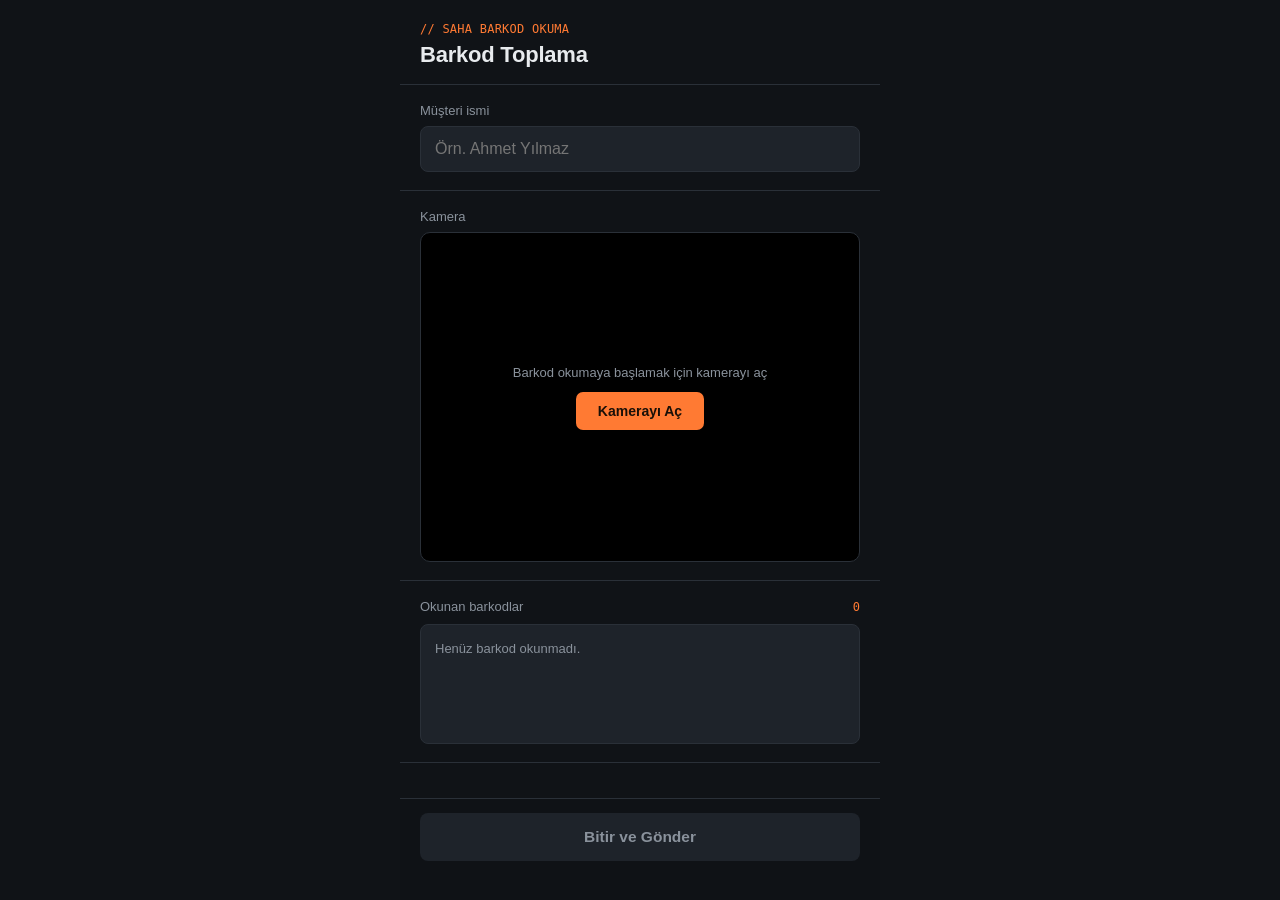
==== barkod-tarayici.html @ 6a8495b7 "Add files via upload" ====
<!DOCTYPE html>
<html lang="tr">
<head>
<meta charset="UTF-8">
<meta name="viewport" content="width=device-width, initial-scale=1.0, maximum-scale=1.0, user-scalable=no">
<title>Barkod Toplama</title>
<link rel="preconnect" href="https://cdnjs.cloudflare.com">
<style>
  @font-face {
    font-family: 'Plex';
    src: local('IBM Plex Sans');
  }

  :root{
    --bg: #101317;
    --panel: #171b20;
    --panel-2: #1e232a;
    --border: #2a3038;
    --text: #e8ebee;
    --text-dim: #8a929c;
    --accent: #ff7a33;
    --accent-dim: #7a3d1e;
    --ok: #34c77b;
    --err: #ff5c5c;
    --mono: 'IBM Plex Mono', 'SFMono-Regular', Consolas, monospace;
    --sans: 'IBM Plex Sans', -apple-system, 'Segoe UI', Roboto, sans-serif;
  }

  * { box-sizing: border-box; -webkit-tap-highlight-color: transparent; }

  html, body {
    margin: 0; padding: 0;
    background: var(--bg);
    color: var(--text);
    font-family: var(--sans);
    min-height: 100vh;
    overscroll-behavior-y: contain;
  }

  #app {
    max-width: 480px;
    margin: 0 auto;
    min-height: 100vh;
    display: flex;
    flex-direction: column;
    padding: 0 0 96px 0;
  }

  header {
    padding: 22px 20px 16px 20px;
    border-bottom: 1px solid var(--border);
  }

  header .tag {
    font-family: var(--mono);
    font-size: 12px;
    color: var(--accent);
    letter-spacing: 0.02em;
    margin: 0 0 6px 0;
  }

  header h1 {
    font-size: 22px;
    font-weight: 600;
    margin: 0;
    letter-spacing: -0.01em;
  }

  section {
    padding: 18px 20px;
    border-bottom: 1px solid var(--border);
  }

  label.field-label {
    display: block;
    font-size: 13px;
    color: var(--text-dim);
    margin-bottom: 8px;
  }

  input[type="text"] {
    width: 100%;
    background: var(--panel-2);
    border: 1px solid var(--border);
    color: var(--text);
    font-family: var(--sans);
    font-size: 16px;
    padding: 13px 14px;
    border-radius: 8px;
    outline: none;
    transition: border-color 0.15s ease;
  }

  input[type="text"]:focus {
    border-color: var(--accent);
  }

  /* Camera viewfinder */
  .scanner-wrap {
    position: relative;
    width: 100%;
    aspect-ratio: 4 / 3;
    background: #000;
    border-radius: 10px;
    overflow: hidden;
    border: 1px solid var(--border);
  }

  video {
    width: 100%;
    height: 100%;
    object-fit: cover;
    display: block;
  }

  .scan-frame {
    position: absolute;
    inset: 18% 8%;
    border: 2px solid rgba(255,122,51,0.85);
    border-radius: 6px;
    pointer-events: none;
  }

  .scan-frame::before, .scan-frame::after {
    content: "";
    position: absolute;
    width: 22px; height: 22px;
    border-color: var(--accent);
  }

  .scan-line {
    position: absolute;
    left: 8%; right: 8%;
    height: 2px;
    background: linear-gradient(90deg, transparent, var(--accent), transparent);
    top: 18%;
    animation: sweep 2.1s linear infinite;
    box-shadow: 0 0 8px var(--accent);
  }

  @keyframes sweep {
    0% { top: 18%; }
    50% { top: 78%; }
    100% { top: 18%; }
  }

  .cam-status {
    position: absolute;
    left: 0; right: 0; bottom: 0;
    padding: 8px 10px;
    background: linear-gradient(180deg, transparent, rgba(0,0,0,0.75));
    font-family: var(--mono);
    font-size: 11.5px;
    color: #d8dde2;
    display: flex;
    align-items: center;
    gap: 6px;
  }

  .dot {
    width: 7px; height: 7px; border-radius: 50%;
    background: var(--text-dim);
    flex-shrink: 0;
  }
  .dot.live { background: var(--ok); box-shadow: 0 0 6px var(--ok); }
  .dot.off { background: var(--err); }

  .cam-placeholder {
    position: absolute; inset: 0;
    display: flex; flex-direction: column; align-items: center; justify-content: center;
    gap: 12px; color: var(--text-dim); font-size: 13px; text-align: center; padding: 0 24px;
  }

  button.cam-start {
    background: var(--accent);
    color: #191008;
    border: none;
    font-family: var(--sans);
    font-weight: 600;
    font-size: 14px;
    padding: 11px 22px;
    border-radius: 7px;
    cursor: pointer;
  }

  /* Barcode log */
  .log-header {
    display: flex; align-items: baseline; justify-content: space-between;
    margin-bottom: 10px;
  }
  .log-header label.field-label { margin-bottom: 0; }
  .count {
    font-family: var(--mono);
    font-size: 12px;
    color: var(--accent);
  }

  .barcode-list {
    background: var(--panel-2);
    border: 1px solid var(--border);
    border-radius: 8px;
    min-height: 120px;
    max-height: 260px;
    overflow-y: auto;
  }

  .barcode-list .empty {
    padding: 16px 14px;
    color: var(--text-dim);
    font-size: 13px;
  }

  .barcode-row {
    display: flex;
    align-items: center;
    justify-content: space-between;
    gap: 10px;
    padding: 11px 14px;
    border-bottom: 1px solid var(--border);
    font-family: var(--mono);
    font-size: 14px;
  }
  .barcode-row:last-child { border-bottom: none; }

  .barcode-row .meta {
    color: var(--text-dim);
    font-size: 10.5px;
    font-family: var(--sans);
    margin-top: 2px;
  }

  .barcode-row .remove {
    background: none;
    border: none;
    color: var(--text-dim);
    font-size: 18px;
    line-height: 1;
    cursor: pointer;
    padding: 4px 6px;
    flex-shrink: 0;
  }
  .barcode-row .remove:hover { color: var(--err); }

  .footer-bar {
    position: fixed;
    left: 0; right: 0; bottom: 0;
    max-width: 480px;
    margin: 0 auto;
    padding: 14px 20px calc(14px + env(safe-area-inset-bottom));
    background: rgba(16,19,23,0.92);
    backdrop-filter: blur(10px);
    border-top: 1px solid var(--border);
  }

  button.submit-btn {
    width: 100%;
    padding: 15px;
    background: var(--accent);
    color: #191008;
    border: none;
    border-radius: 8px;
    font-family: var(--sans);
    font-weight: 600;
    font-size: 15.5px;
    cursor: pointer;
    transition: opacity 0.15s ease;
  }
  button.submit-btn:disabled {
    background: var(--panel-2);
    color: var(--text-dim);
    cursor: not-allowed;
  }

  .status-msg {
    font-size: 12.5px;
    text-align: center;
    margin-top: 9px;
    min-height: 16px;
    color: var(--text-dim);
  }
  .status-msg.ok { color: var(--ok); }
  .status-msg.err { color: var(--err); }

  .beep-toast {
    position: absolute;
    top: 10px; right: 10px;
    background: rgba(52,199,123,0.15);
    border: 1px solid var(--ok);
    color: var(--ok);
    font-family: var(--mono);
    font-size: 11px;
    padding: 4px 8px;
    border-radius: 5px;
    opacity: 0;
    transition: opacity 0.25s ease;
    pointer-events: none;
  }
  .beep-toast.show { opacity: 1; }
</style>
</head>
<body>

<div id="app">
  <header>
    <p class="tag">// SAHA BARKOD OKUMA</p>
    <h1>Barkod Toplama</h1>
  </header>

  <section>
    <label class="field-label" for="customerName">Müşteri ismi</label>
    <input type="text" id="customerName" placeholder="Örn. Ahmet Yılmaz" autocomplete="off">
  </section>

  <section>
    <label class="field-label">Kamera</label>
    <div class="scanner-wrap" id="scannerWrap">
      <video id="video" playsinline muted></video>
      <div class="scan-frame" id="scanFrame" style="display:none;"></div>
      <div class="scan-line" id="scanLine" style="display:none;"></div>
      <div class="beep-toast" id="beepToast">OKUNDU</div>
      <div class="cam-status" id="camStatus" style="display:none;">
        <span class="dot live"></span>
        <span id="camStatusText">Taranıyor…</span>
      </div>
      <div class="cam-placeholder" id="camPlaceholder">
        <span>Barkod okumaya başlamak için kamerayı aç</span>
        <button class="cam-start" id="camStartBtn">Kamerayı Aç</button>
      </div>
    </div>
  </section>

  <section>
    <div class="log-header">
      <label class="field-label">Okunan barkodlar</label>
      <span class="count" id="barcodeCount">0</span>
    </div>
    <div class="barcode-list" id="barcodeList">
      <div class="empty">Henüz barkod okunmadı.</div>
    </div>
  </section>
</div>

<div class="footer-bar">
  <button class="submit-btn" id="submitBtn" disabled>Bitir ve Gönder</button>
  <div class="status-msg" id="statusMsg"></div>
</div>

<script>
(function(){
  const video = document.getElementById('video');
  const camPlaceholder = document.getElementById('camPlaceholder');
  const camStartBtn = document.getElementById('camStartBtn');
  const camStatus = document.getElementById('camStatus');
  const camStatusText = document.getElementById('camStatusText');
  const scanFrame = document.getElementById('scanFrame');
  const scanLine = document.getElementById('scanLine');
  const beepToast = document.getElementById('beepToast');
  const barcodeList = document.getElementById('barcodeList');
  const barcodeCount = document.getElementById('barcodeCount');
  const submitBtn = document.getElementById('submitBtn');
  const statusMsg = document.getElementById('statusMsg');
  const customerNameInput = document.getElementById('customerName');

  const RECIPIENT_EMAIL = "bunyamindemir@hotmail.com";

  let codes = []; // {value, format, time}
  let stream = null;
  let detector = null;
  let rafId = null;
  let detecting = false;

  function renderList(){
    barcodeCount.textContent = codes.length;
    if (codes.length === 0){
      barcodeList.innerHTML = '<div class="empty">Henüz barkod okunmadı.</div>';
    } else {
      barcodeList.innerHTML = codes.map((c, i) => `
        <div class="barcode-row" data-idx="${i}">
          <div>
            ${escapeHtml(c.value)}
            <div class="meta">${c.format} · ${c.time}</div>
          </div>
          <button class="remove" data-idx="${i}" aria-label="Kaldır">×</button>
        </div>
      `).join('');
    }
    submitBtn.disabled = codes.length === 0;
  }

  function escapeHtml(str){
    const d = document.createElement('div');
    d.textContent = str;
    return d.innerHTML;
  }

  barcodeList.addEventListener('click', (e) => {
    const btn = e.target.closest('.remove');
    if (!btn) return;
    const idx = parseInt(btn.dataset.idx, 10);
    codes.splice(idx, 1);
    renderList();
  });

  function flashBeep(){
    beepToast.classList.add('show');
    setTimeout(() => beepToast.classList.remove('show'), 500);
    if (navigator.vibrate) navigator.vibrate(60);
  }

  function addCode(value, format){
    if (codes.some(c => c.value === value)) return; // dedupe
    const time = new Date().toLocaleTimeString('tr-TR', {hour:'2-digit', minute:'2-digit', second:'2-digit'});
    codes.push({ value, format, time });
    renderList();
    flashBeep();
  }

  async function startCamera(){
    statusMsg.textContent = '';
    statusMsg.className = 'status-msg';
    try {
      stream = await navigator.mediaDevices.getUserMedia({
        video: { facingMode: { ideal: 'environment' } },
        audio: false
      });
    } catch (err) {
      statusMsg.textContent = 'Kameraya erişilemedi: izin verildiğinden emin olun.';
      statusMsg.className = 'status-msg err';
      return;
    }

    video.srcObject = stream;
    await video.play();

    camPlaceholder.style.display = 'none';
    scanFrame.style.display = 'block';
    scanLine.style.display = 'block';
    camStatus.style.display = 'flex';

    if ('BarcodeDetector' in window) {
      try {
        const supported = await window.BarcodeDetector.getSupportedFormats();
        detector = new window.BarcodeDetector({ formats: supported });
        camStatusText.textContent = 'Taranıyor…';
        detecting = true;
        scanLoopNative();
        return;
      } catch (e) {
        // fall through to unsupported message
      }
    }

    camStatusText.textContent = 'Bu tarayıcı canlı barkod taramayı desteklemiyor (Android Chrome önerilir).';
    camStatus.querySelector('.dot').classList.remove('live');
    camStatus.querySelector('.dot').classList.add('off');
  }

  async function scanLoopNative(){
    if (!detecting) return;
    try {
      const barcodes = await detector.detect(video);
      for (const b of barcodes) {
        addCode(b.rawValue, b.format);
      }
    } catch (e) {
      // ignore transient detection errors
    }
    rafId = requestAnimationFrame(scanLoopNative);
  }

  camStartBtn.addEventListener('click', startCamera);

  function stopCamera(){
    detecting = false;
    if (rafId) cancelAnimationFrame(rafId);
    if (stream) stream.getTracks().forEach(t => t.stop());
  }
  window.addEventListener('beforeunload', stopCamera);

  submitBtn.addEventListener('click', async () => {
    const name = customerNameInput.value.trim();
    if (!name){
      statusMsg.textContent = 'Lütfen önce müşteri ismini yazın.';
      statusMsg.className = 'status-msg err';
      customerNameInput.focus();
      return;
    }
    if (codes.length === 0){
      statusMsg.textContent = 'Gönderilecek barkod yok.';
      statusMsg.className = 'status-msg err';
      return;
    }

    submitBtn.disabled = true;
    statusMsg.textContent = 'Gönderiliyor…';
    statusMsg.className = 'status-msg';

    const list = codes.map((c, i) => `${i+1}. ${c.value}  (${c.format}, ${c.time})`).join('\n');
    const bodyText = `Müşteri: ${name}\n\nOkunan barkodlar (${codes.length} adet):\n${list}`;
    const subject = `Barkod Listesi - ${name}`;

    try {
      const res = await fetch(`https://formsubmit.co/ajax/${RECIPIENT_EMAIL}`, {
        method: 'POST',
        headers: { 'Content-Type': 'application/json', 'Accept': 'application/json' },
        body: JSON.stringify({
          _subject: subject,
          Musteri: name,
          Barkod_Sayisi: codes.length,
          Barkodlar: bodyText
        })
      });

      if (res.ok) {
        statusMsg.textContent = `Gönderildi: ${RECIPIENT_EMAIL} adresine iletildi.`;
        statusMsg.className = 'status-msg ok';
      } else {
        throw new Error('Sunucu hatası');
      }
    } catch (e) {
      // fallback: open the user's mail app pre-filled
      const mailto = `mailto:${RECIPIENT_EMAIL}?subject=${encodeURIComponent(subject)}&body=${encodeURIComponent(bodyText)}`;
      window.location.href = mailto;
      statusMsg.textContent = 'Otomatik gönderim başarısız oldu, mail uygulaması açıldı.';
      statusMsg.className = 'status-msg err';
    } finally {
      submitBtn.disabled = codes.length === 0;
    }
  });

  renderList();
})();
</script>

</body>
</html>
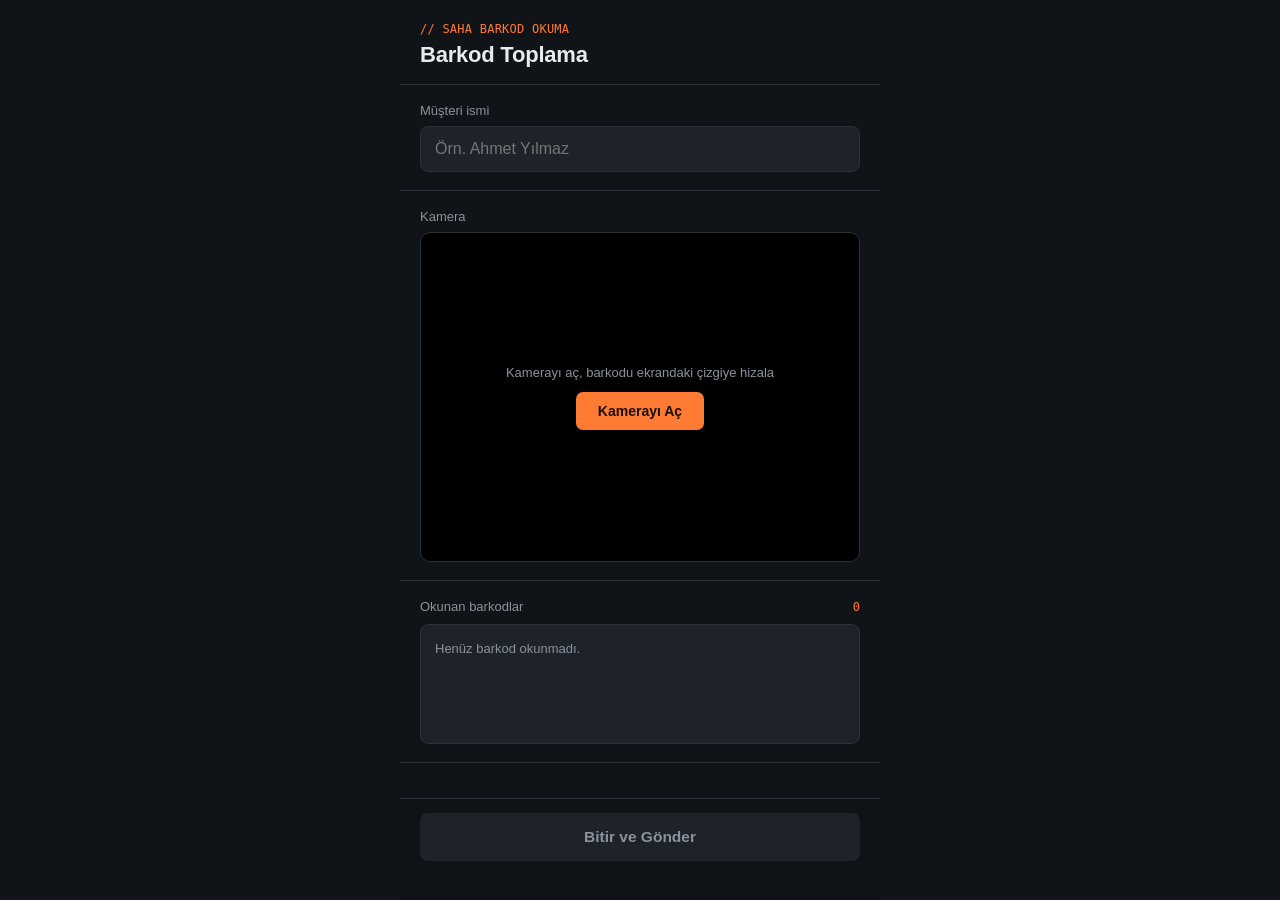
==== commit c6f4e2cd: "Add files via upload" ====
--- a/barkod-tarayici.html
+++ b/barkod-tarayici.html
@@ -113,35 +113,57 @@
     display: block;
   }
 
-  .scan-frame {
+  /* Horizontal target line: align a barcode with this line to have it read */
+  .target-wrap {
     position: absolute;
-    inset: 18% 8%;
-    border: 2px solid rgba(255,122,51,0.85);
-    border-radius: 6px;
+    left: 0; right: 0;
+    top: var(--line-pos, 50%);
+    transform: translateY(-50%);
     pointer-events: none;
   }
 
-  .scan-frame::before, .scan-frame::after {
+  .target-line {
+    position: relative;
+    height: 2px;
+    margin: 0 6%;
+    background: linear-gradient(90deg, transparent, var(--accent) 12%, var(--accent) 88%, transparent);
+    box-shadow: 0 0 10px 1px rgba(255,122,51,0.9);
+    animation: pulse 1.6s ease-in-out infinite;
+  }
+
+  .target-line::before, .target-line::after {
     content: "";
     position: absolute;
-    width: 22px; height: 22px;
-    border-color: var(--accent);
-  }
-
-  .scan-line {
+    top: 50%;
+    width: 10px; height: 10px;
+    margin-top: -5px;
+    border-top: 2px solid var(--accent);
+    border-left: 2px solid var(--accent);
+  }
+  .target-line::before { left: -2px; transform: rotate(-45deg); }
+  .target-line::after  { right: -2px; transform: rotate(135deg); }
+
+  .target-hit {
     position: absolute;
-    left: 8%; right: 8%;
-    height: 2px;
-    background: linear-gradient(90deg, transparent, var(--accent), transparent);
-    top: 18%;
-    animation: sweep 2.1s linear infinite;
-    box-shadow: 0 0 8px var(--accent);
-  }
-
-  @keyframes sweep {
-    0% { top: 18%; }
-    50% { top: 78%; }
-    100% { top: 18%; }
+    left: 50%; top: 50%;
+    transform: translate(-50%, -50%) scale(1);
+    width: 46px; height: 46px;
+    border-radius: 50%;
+    background: rgba(52,199,123,0.35);
+    opacity: 0;
+  }
+  .target-hit.flash {
+    animation: hitpulse 0.45s ease-out;
+  }
+
+  @keyframes pulse {
+    0%, 100% { opacity: 0.55; }
+    50% { opacity: 1; }
+  }
+
+  @keyframes hitpulse {
+    0% { opacity: 0.9; transform: translate(-50%, -50%) scale(0.4); }
+    100% { opacity: 0; transform: translate(-50%, -50%) scale(2.4); }
   }
 
   .cam-status {
@@ -315,15 +337,18 @@
     <label class="field-label">Kamera</label>
     <div class="scanner-wrap" id="scannerWrap">
       <video id="video" playsinline muted></video>
-      <div class="scan-frame" id="scanFrame" style="display:none;"></div>
-      <div class="scan-line" id="scanLine" style="display:none;"></div>
+      <div class="target-wrap" id="targetWrap" style="display:none;">
+        <div class="target-line">
+          <div class="target-hit" id="targetHit"></div>
+        </div>
+      </div>
       <div class="beep-toast" id="beepToast">OKUNDU</div>
       <div class="cam-status" id="camStatus" style="display:none;">
         <span class="dot live"></span>
         <span id="camStatusText">Taranıyor…</span>
       </div>
       <div class="cam-placeholder" id="camPlaceholder">
-        <span>Barkod okumaya başlamak için kamerayı aç</span>
+        <span>Kamerayı aç, barkodu ekrandaki çizgiye hizala</span>
         <button class="cam-start" id="camStartBtn">Kamerayı Aç</button>
       </div>
     </div>
@@ -352,9 +377,14 @@
   const camStartBtn = document.getElementById('camStartBtn');
   const camStatus = document.getElementById('camStatus');
   const camStatusText = document.getElementById('camStatusText');
-  const scanFrame = document.getElementById('scanFrame');
-  const scanLine = document.getElementById('scanLine');
+  const targetWrap = document.getElementById('targetWrap');
+  const targetHit = document.getElementById('targetHit');
   const beepToast = document.getElementById('beepToast');
+
+  // Where the horizontal target line sits, as a ratio of the video frame height,
+  // and how thick the acceptance band around it is (also a ratio of frame height).
+  const LINE_RATIO = 0.5;
+  const BAND_RATIO = 0.09;
   const barcodeList = document.getElementById('barcodeList');
   const barcodeCount = document.getElementById('barcodeCount');
   const submitBtn = document.getElementById('submitBtn');
@@ -404,6 +434,10 @@
   function flashBeep(){
     beepToast.classList.add('show');
     setTimeout(() => beepToast.classList.remove('show'), 500);
+    targetHit.classList.remove('flash');
+    // force reflow so the animation can restart on back-to-back reads
+    void targetHit.offsetWidth;
+    targetHit.classList.add('flash');
     if (navigator.vibrate) navigator.vibrate(60);
   }
 
@@ -433,8 +467,7 @@
     await video.play();
 
     camPlaceholder.style.display = 'none';
-    scanFrame.style.display = 'block';
-    scanLine.style.display = 'block';
+    targetWrap.style.display = 'block';
     camStatus.style.display = 'flex';
 
     if ('BarcodeDetector' in window) {
@@ -458,9 +491,23 @@
   async function scanLoopNative(){
     if (!detecting) return;
     try {
+      // Detection runs over the whole camera frame, so a barcode is found no
+      // matter where it sits in the image. We only *accept* (add) a code once
+      // it lines up with the horizontal target line, so the user has a clear,
+      // predictable spot to aim at rather than every code in view firing at once.
       const barcodes = await detector.detect(video);
-      for (const b of barcodes) {
-        addCode(b.rawValue, b.format);
+      if (barcodes.length && video.videoHeight){
+        const lineY = video.videoHeight * LINE_RATIO;
+        const band = video.videoHeight * BAND_RATIO;
+        for (const b of barcodes) {
+          const box = b.boundingBox;
+          const top = box.y;
+          const bottom = box.y + box.height;
+          const crossesLine = bottom >= (lineY - band) && top <= (lineY + band);
+          if (crossesLine) {
+            addCode(b.rawValue, b.format);
+          }
+        }
       }
     } catch (e) {
       // ignore transient detection errors
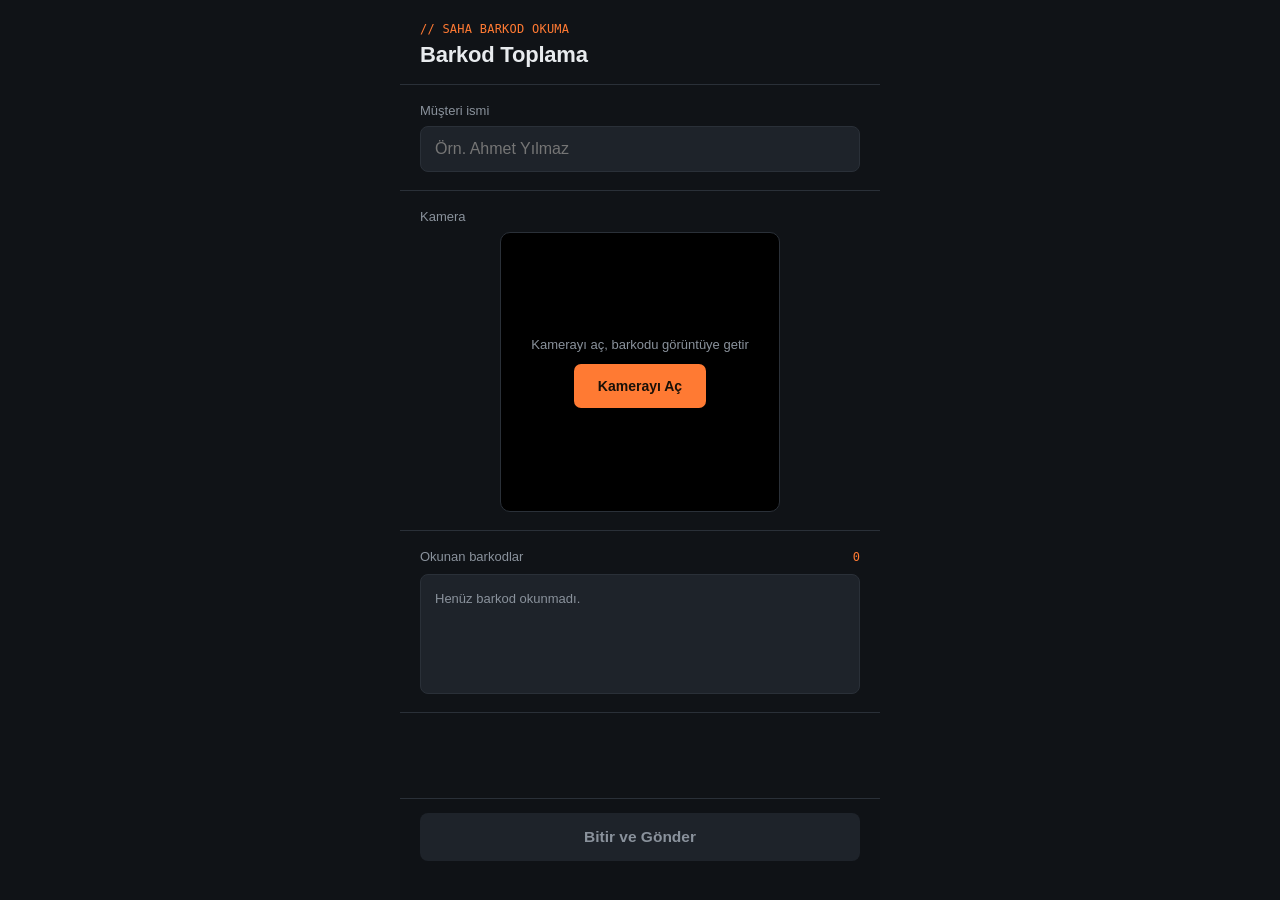
==== commit 20b0f09b: "Add files via upload" ====
--- a/barkod-tarayici.html
+++ b/barkod-tarayici.html
@@ -2,7 +2,7 @@
 <html lang="tr">
 <head>
 <meta charset="UTF-8">
-<meta name="viewport" content="width=device-width, initial-scale=1.0, maximum-scale=1.0, user-scalable=no">
+<meta name="viewport" content="width=device-width, initial-scale=1.0, maximum-scale=1.0, user-scalable=no, viewport-fit=cover">
 <title>Barkod Toplama</title>
 <link rel="preconnect" href="https://cdnjs.cloudflare.com">
 <style>
@@ -34,16 +34,21 @@
     color: var(--text);
     font-family: var(--sans);
     min-height: 100vh;
+    min-height: 100dvh;
+    width: 100%;
+    overflow-x: hidden;
     overscroll-behavior-y: contain;
+    -webkit-text-size-adjust: 100%;
   }
 
   #app {
     max-width: 480px;
     margin: 0 auto;
     min-height: 100vh;
+    min-height: 100dvh;
     display: flex;
     flex-direction: column;
-    padding: 0 0 96px 0;
+    padding: env(safe-area-inset-top, 0) 0 calc(112px + env(safe-area-inset-bottom, 0)) 0;
   }
 
   header {
@@ -98,8 +103,10 @@
   /* Camera viewfinder */
   .scanner-wrap {
     position: relative;
-    width: 100%;
-    aspect-ratio: 4 / 3;
+    width: 78%;
+    max-width: 280px;
+    margin: 0 auto;
+    aspect-ratio: 1 / 1;
     background: #000;
     border-radius: 10px;
     overflow: hidden;
@@ -200,7 +207,8 @@
     font-family: var(--sans);
     font-weight: 600;
     font-size: 14px;
-    padding: 11px 22px;
+    padding: 13px 24px;
+    min-height: 44px;
     border-radius: 7px;
     cursor: pointer;
   }
@@ -255,10 +263,12 @@
     background: none;
     border: none;
     color: var(--text-dim);
-    font-size: 18px;
+    font-size: 20px;
     line-height: 1;
     cursor: pointer;
-    padding: 4px 6px;
+    padding: 8px 10px;
+    min-width: 40px;
+    min-height: 40px;
     flex-shrink: 0;
   }
   .barcode-row .remove:hover { color: var(--err); }
@@ -348,7 +358,7 @@
         <span id="camStatusText">Taranıyor…</span>
       </div>
       <div class="cam-placeholder" id="camPlaceholder">
-        <span>Kamerayı aç, barkodu ekrandaki çizgiye hizala</span>
+        <span>Kamerayı aç, barkodu görüntüye getir</span>
         <button class="cam-start" id="camStartBtn">Kamerayı Aç</button>
       </div>
     </div>
@@ -380,11 +390,6 @@
   const targetWrap = document.getElementById('targetWrap');
   const targetHit = document.getElementById('targetHit');
   const beepToast = document.getElementById('beepToast');
-
-  // Where the horizontal target line sits, as a ratio of the video frame height,
-  // and how thick the acceptance band around it is (also a ratio of frame height).
-  const LINE_RATIO = 0.5;
-  const BAND_RATIO = 0.09;
   const barcodeList = document.getElementById('barcodeList');
   const barcodeCount = document.getElementById('barcodeCount');
   const submitBtn = document.getElementById('submitBtn');
@@ -491,23 +496,11 @@
   async function scanLoopNative(){
     if (!detecting) return;
     try {
-      // Detection runs over the whole camera frame, so a barcode is found no
-      // matter where it sits in the image. We only *accept* (add) a code once
-      // it lines up with the horizontal target line, so the user has a clear,
-      // predictable spot to aim at rather than every code in view firing at once.
+      // Detect anywhere in the frame — the barcode doesn't have to sit exactly
+      // on the line. The line is just a visual aim point; any code found is read.
       const barcodes = await detector.detect(video);
-      if (barcodes.length && video.videoHeight){
-        const lineY = video.videoHeight * LINE_RATIO;
-        const band = video.videoHeight * BAND_RATIO;
-        for (const b of barcodes) {
-          const box = b.boundingBox;
-          const top = box.y;
-          const bottom = box.y + box.height;
-          const crossesLine = bottom >= (lineY - band) && top <= (lineY + band);
-          if (crossesLine) {
-            addCode(b.rawValue, b.format);
-          }
-        }
+      for (const b of barcodes) {
+        addCode(b.rawValue, b.format);
       }
     } catch (e) {
       // ignore transient detection errors
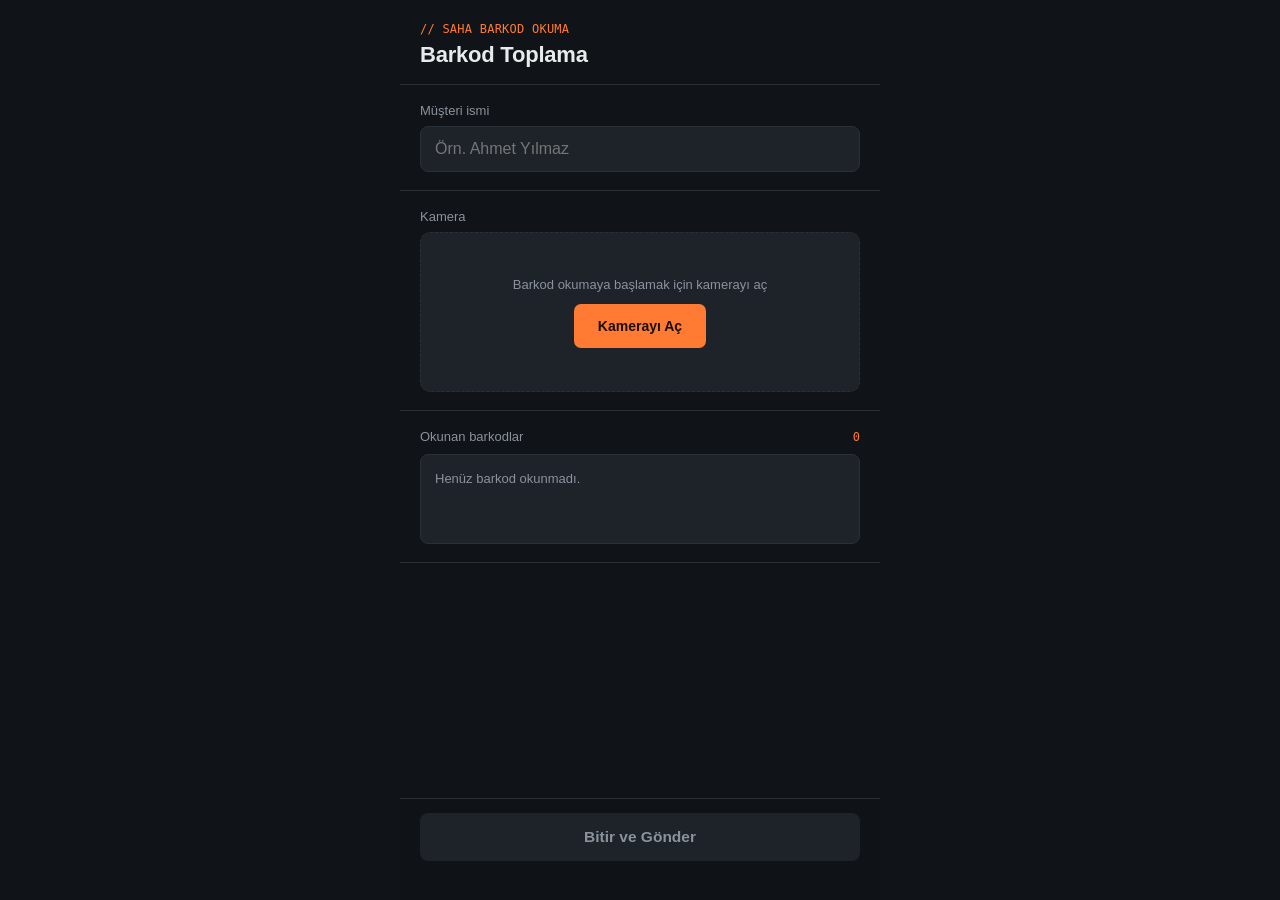
==== commit 20af0d10: "Add files via upload" ====
--- a/barkod-tarayici.html
+++ b/barkod-tarayici.html
@@ -4,13 +4,7 @@
 <meta charset="UTF-8">
 <meta name="viewport" content="width=device-width, initial-scale=1.0, maximum-scale=1.0, user-scalable=no, viewport-fit=cover">
 <title>Barkod Toplama</title>
-<link rel="preconnect" href="https://cdnjs.cloudflare.com">
 <style>
-  @font-face {
-    font-family: 'Plex';
-    src: local('IBM Plex Sans');
-  }
-
   :root{
     --bg: #101317;
     --panel: #171b20;
@@ -19,7 +13,6 @@
     --text: #e8ebee;
     --text-dim: #8a929c;
     --accent: #ff7a33;
-    --accent-dim: #7a3d1e;
     --ok: #34c77b;
     --err: #ff5c5c;
     --mono: 'IBM Plex Mono', 'SFMono-Regular', Consolas, monospace;
@@ -100,104 +93,26 @@
     border-color: var(--accent);
   }
 
-  /* Camera viewfinder */
-  .scanner-wrap {
+  /* Compact camera launcher (before the fullscreen scanner opens) */
+  .cam-launcher {
     position: relative;
-    width: 78%;
-    max-width: 280px;
-    margin: 0 auto;
-    aspect-ratio: 1 / 1;
-    background: #000;
+    width: 100%;
+    min-height: 160px;
+    background: var(--panel-2);
+    border: 1px dashed var(--border);
     border-radius: 10px;
-    overflow: hidden;
-    border: 1px solid var(--border);
-  }
-
-  video {
-    width: 100%;
-    height: 100%;
-    object-fit: cover;
-    display: block;
-  }
-
-  /* Horizontal target line: align a barcode with this line to have it read */
-  .target-wrap {
-    position: absolute;
-    left: 0; right: 0;
-    top: var(--line-pos, 50%);
-    transform: translateY(-50%);
-    pointer-events: none;
-  }
-
-  .target-line {
-    position: relative;
-    height: 2px;
-    margin: 0 6%;
-    background: linear-gradient(90deg, transparent, var(--accent) 12%, var(--accent) 88%, transparent);
-    box-shadow: 0 0 10px 1px rgba(255,122,51,0.9);
-    animation: pulse 1.6s ease-in-out infinite;
-  }
-
-  .target-line::before, .target-line::after {
-    content: "";
-    position: absolute;
-    top: 50%;
-    width: 10px; height: 10px;
-    margin-top: -5px;
-    border-top: 2px solid var(--accent);
-    border-left: 2px solid var(--accent);
-  }
-  .target-line::before { left: -2px; transform: rotate(-45deg); }
-  .target-line::after  { right: -2px; transform: rotate(135deg); }
-
-  .target-hit {
-    position: absolute;
-    left: 50%; top: 50%;
-    transform: translate(-50%, -50%) scale(1);
-    width: 46px; height: 46px;
-    border-radius: 50%;
-    background: rgba(52,199,123,0.35);
-    opacity: 0;
-  }
-  .target-hit.flash {
-    animation: hitpulse 0.45s ease-out;
-  }
-
-  @keyframes pulse {
-    0%, 100% { opacity: 0.55; }
-    50% { opacity: 1; }
-  }
-
-  @keyframes hitpulse {
-    0% { opacity: 0.9; transform: translate(-50%, -50%) scale(0.4); }
-    100% { opacity: 0; transform: translate(-50%, -50%) scale(2.4); }
-  }
-
-  .cam-status {
-    position: absolute;
-    left: 0; right: 0; bottom: 0;
-    padding: 8px 10px;
-    background: linear-gradient(180deg, transparent, rgba(0,0,0,0.75));
-    font-family: var(--mono);
-    font-size: 11.5px;
-    color: #d8dde2;
     display: flex;
+    flex-direction: column;
     align-items: center;
-    gap: 6px;
-  }
-
-  .dot {
-    width: 7px; height: 7px; border-radius: 50%;
-    background: var(--text-dim);
-    flex-shrink: 0;
-  }
-  .dot.live { background: var(--ok); box-shadow: 0 0 6px var(--ok); }
-  .dot.off { background: var(--err); }
-
-  .cam-placeholder {
-    position: absolute; inset: 0;
-    display: flex; flex-direction: column; align-items: center; justify-content: center;
-    gap: 12px; color: var(--text-dim); font-size: 13px; text-align: center; padding: 0 24px;
+    justify-content: center;
+    gap: 12px;
+    padding: 20px;
+    text-align: center;
+  }
+
+  .cam-launcher .hint {
+    color: var(--text-dim);
+    font-size: 13px;
   }
 
   button.cam-start {
@@ -229,7 +144,7 @@
     background: var(--panel-2);
     border: 1px solid var(--border);
     border-radius: 8px;
-    min-height: 120px;
+    min-height: 90px;
     max-height: 260px;
     overflow-y: auto;
   }
@@ -313,21 +228,232 @@
   .status-msg.ok { color: var(--ok); }
   .status-msg.err { color: var(--err); }
 
-  .beep-toast {
+  /* ===================== FULLSCREEN SCANNER ===================== */
+  .scanner-overlay {
+    position: fixed;
+    inset: 0;
+    background: #000;
+    z-index: 1000;
+    display: flex;
+    flex-direction: column;
+    align-items: center;
+  }
+
+  .scanner-overlay video {
     position: absolute;
-    top: 10px; right: 10px;
-    background: rgba(52,199,123,0.15);
-    border: 1px solid var(--ok);
-    color: var(--ok);
+    inset: 0;
+    width: 100%;
+    height: 100%;
+    object-fit: cover;
+  }
+
+  .ov-close {
+    position: absolute;
+    top: calc(18px + env(safe-area-inset-top, 0));
+    right: 18px;
+    z-index: 5;
+    width: 40px; height: 40px;
+    border-radius: 50%;
+    border: none;
+    background: rgba(0,0,0,0.35);
+    color: #fff;
+    font-size: 22px;
+    line-height: 1;
+    display: flex; align-items: center; justify-content: center;
+    cursor: pointer;
+  }
+
+  .ov-hint {
+    position: absolute;
+    top: calc(76px + env(safe-area-inset-top, 0));
+    left: 0; right: 0;
+    text-align: center;
+    color: #fff;
+    font-size: 15px;
+    text-shadow: 0 1px 4px rgba(0,0,0,0.6);
+    z-index: 4;
+    padding: 0 24px;
+  }
+
+  .ov-frame {
+    position: absolute;
+    top: 50%; left: 50%;
+    transform: translate(-50%, -50%);
+    width: min(72vw, 300px);
+    height: min(72vw, 300px);
+    border: 2px solid rgba(255,255,255,0.85);
+    border-radius: 14px;
+    z-index: 4;
+    box-shadow: 0 0 0 2000px rgba(0,0,0,0.42);
+  }
+
+  .ov-line {
+    position: absolute;
+    left: 6%; right: 6%;
+    top: 50%;
+    height: 2px;
+    transform: translateY(-50%);
+    background: linear-gradient(90deg, transparent, var(--accent) 12%, var(--accent) 88%, transparent);
+    box-shadow: 0 0 10px 1px rgba(255,122,51,0.9);
+    animation: pulse 1.6s ease-in-out infinite;
+  }
+
+  @keyframes pulse {
+    0%, 100% { opacity: 0.55; }
+    50% { opacity: 1; }
+  }
+
+  .ov-hit {
+    position: absolute;
+    left: 50%; top: 50%;
+    width: 60px; height: 60px;
+    border-radius: 50%;
+    background: rgba(52,199,123,0.4);
+    transform: translate(-50%, -50%) scale(0.4);
+    opacity: 0;
+    pointer-events: none;
+  }
+  .ov-hit.flash { animation: hitpulse 0.45s ease-out; }
+
+  @keyframes hitpulse {
+    0% { opacity: 0.9; transform: translate(-50%, -50%) scale(0.4); }
+    100% { opacity: 0; transform: translate(-50%, -50%) scale(2.6); }
+  }
+
+  .ov-manual {
+    position: absolute;
+    left: 50%;
+    top: calc(50% + min(72vw, 300px) / 2 + 26px);
+    transform: translateX(-50%);
+    z-index: 5;
+    background: transparent;
+    border: 1.5px solid rgba(255,255,255,0.85);
+    color: #fff;
+    font-family: var(--sans);
+    font-size: 14.5px;
+    padding: 11px 22px;
+    border-radius: 24px;
+    cursor: pointer;
+    white-space: nowrap;
+  }
+
+  .ov-bottom-bar {
+    position: absolute;
+    left: 0; right: 0;
+    bottom: calc(30px + env(safe-area-inset-bottom, 0));
+    z-index: 5;
+    display: flex;
+    align-items: center;
+    justify-content: center;
+    gap: 46px;
+  }
+
+  .ov-icon-btn {
+    width: 52px; height: 52px;
+    border-radius: 50%;
+    border: none;
+    background: rgba(255,255,255,0.14);
+    color: #fff;
+    display: flex; align-items: center; justify-content: center;
+    cursor: pointer;
+    font-family: var(--mono);
+    font-size: 14px;
+  }
+  .ov-icon-btn[disabled] { opacity: 0.3; cursor: default; }
+  .ov-icon-btn.active { background: var(--accent); color: #191008; }
+  .ov-icon-btn svg { width: 22px; height: 22px; }
+
+  .ov-status {
+    position: absolute;
+    left: 0; right: 0;
+    top: calc(18px + env(safe-area-inset-top, 0));
+    text-align: center;
+    z-index: 3;
     font-family: var(--mono);
     font-size: 11px;
-    padding: 4px 8px;
-    border-radius: 5px;
+    color: rgba(255,255,255,0.65);
+  }
+
+  .ov-toast {
+    position: absolute;
+    left: 50%;
+    top: calc(50% - min(72vw, 300px) / 2 - 46px);
+    transform: translateX(-50%);
+    z-index: 6;
+    background: rgba(52,199,123,0.92);
+    color: #05170c;
+    font-family: var(--mono);
+    font-size: 12.5px;
+    font-weight: 600;
+    padding: 7px 14px;
+    border-radius: 20px;
     opacity: 0;
     transition: opacity 0.25s ease;
-    pointer-events: none;
-  }
-  .beep-toast.show { opacity: 1; }
+    white-space: nowrap;
+    max-width: 80vw;
+    overflow: hidden;
+    text-overflow: ellipsis;
+  }
+  .ov-toast.show { opacity: 1; }
+
+  /* Manual entry sheet */
+  .manual-sheet {
+    position: fixed;
+    inset: 0;
+    z-index: 1100;
+    background: rgba(0,0,0,0.55);
+    display: flex;
+    align-items: flex-end;
+  }
+  .manual-card {
+    width: 100%;
+    background: var(--panel);
+    border-top: 1px solid var(--border);
+    border-radius: 16px 16px 0 0;
+    padding: 20px 20px calc(24px + env(safe-area-inset-bottom, 0));
+  }
+  .manual-card label {
+    display: block;
+    font-size: 13px;
+    color: var(--text-dim);
+    margin-bottom: 10px;
+  }
+  .manual-card input {
+    width: 100%;
+    background: var(--panel-2);
+    border: 1px solid var(--border);
+    color: var(--text);
+    font-family: var(--mono);
+    font-size: 17px;
+    padding: 13px 14px;
+    border-radius: 8px;
+    outline: none;
+    margin-bottom: 14px;
+  }
+  .manual-card input:focus { border-color: var(--accent); }
+  .manual-actions {
+    display: flex;
+    gap: 10px;
+  }
+  .manual-actions button {
+    flex: 1;
+    padding: 13px;
+    border-radius: 8px;
+    border: none;
+    font-family: var(--sans);
+    font-weight: 600;
+    font-size: 14.5px;
+    cursor: pointer;
+  }
+  #manualCancel {
+    background: var(--panel-2);
+    color: var(--text-dim);
+    border: 1px solid var(--border);
+  }
+  #manualAdd {
+    background: var(--accent);
+    color: #191008;
+  }
 </style>
 </head>
 <body>
@@ -345,22 +471,9 @@
 
   <section>
     <label class="field-label">Kamera</label>
-    <div class="scanner-wrap" id="scannerWrap">
-      <video id="video" playsinline muted></video>
-      <div class="target-wrap" id="targetWrap" style="display:none;">
-        <div class="target-line">
-          <div class="target-hit" id="targetHit"></div>
-        </div>
-      </div>
-      <div class="beep-toast" id="beepToast">OKUNDU</div>
-      <div class="cam-status" id="camStatus" style="display:none;">
-        <span class="dot live"></span>
-        <span id="camStatusText">Taranıyor…</span>
-      </div>
-      <div class="cam-placeholder" id="camPlaceholder">
-        <span>Kamerayı aç, barkodu görüntüye getir</span>
-        <button class="cam-start" id="camStartBtn">Kamerayı Aç</button>
-      </div>
+    <div class="cam-launcher">
+      <span class="hint">Barkod okumaya başlamak için kamerayı aç</span>
+      <button class="cam-start" id="camStartBtn">Kamerayı Aç</button>
     </div>
   </section>
 
@@ -380,30 +493,92 @@
   <div class="status-msg" id="statusMsg"></div>
 </div>
 
+<!-- Fullscreen scanner -->
+<div class="scanner-overlay" id="scannerOverlay" style="display:none;">
+  <video id="video" playsinline muted></video>
+  <canvas id="scanCanvas" style="display:none;"></canvas>
+
+  <button class="ov-close" id="ovClose" aria-label="Kapat">×</button>
+  <div class="ov-status" id="ovStatus">başlatılıyor…</div>
+  <div class="ov-hint">Barkodu kare içine getirin</div>
+
+  <div class="ov-frame">
+    <div class="ov-line"></div>
+    <div class="ov-hit" id="ovHit"></div>
+  </div>
+
+  <div class="ov-toast" id="ovToast"></div>
+
+  <button class="ov-manual" id="ovManualBtn">Barkodu manuel gir</button>
+
+  <div class="ov-bottom-bar">
+    <button class="ov-icon-btn" id="torchBtn" aria-label="Flaş" disabled>
+      <svg viewBox="0 0 24 24" fill="currentColor"><path d="M13 2L4.5 13H11l-1 9L19 10h-6.5L13 2z"/></svg>
+    </button>
+    <button class="ov-icon-btn" id="zoomBtn" aria-label="Yakınlaştır" disabled>1×</button>
+    <button class="ov-icon-btn" id="flipBtn" aria-label="Kamerayı çevir">
+      <svg viewBox="0 0 24 24" fill="none" stroke="currentColor" stroke-width="2" stroke-linecap="round" stroke-linejoin="round"><path d="M17 2l4 4-4 4"/><path d="M3 11V9a4 4 0 0 1 4-4h14"/><path d="M7 22l-4-4 4-4"/><path d="M21 13v2a4 4 0 0 1-4 4H3"/></svg>
+    </button>
+  </div>
+</div>
+
+<!-- Manual entry sheet -->
+<div class="manual-sheet" id="manualSheet" style="display:none;">
+  <div class="manual-card">
+    <label for="manualInput">Barkodu elle gir</label>
+    <input type="text" id="manualInput" inputmode="numeric" placeholder="ör. 8690504041008" autocomplete="off">
+    <div class="manual-actions">
+      <button id="manualCancel">Vazgeç</button>
+      <button id="manualAdd">Ekle</button>
+    </div>
+  </div>
+</div>
+
 <script>
 (function(){
-  const video = document.getElementById('video');
-  const camPlaceholder = document.getElementById('camPlaceholder');
+  // ---- element refs ----
+  const customerNameInput = document.getElementById('customerName');
   const camStartBtn = document.getElementById('camStartBtn');
-  const camStatus = document.getElementById('camStatus');
-  const camStatusText = document.getElementById('camStatusText');
-  const targetWrap = document.getElementById('targetWrap');
-  const targetHit = document.getElementById('targetHit');
-  const beepToast = document.getElementById('beepToast');
   const barcodeList = document.getElementById('barcodeList');
   const barcodeCount = document.getElementById('barcodeCount');
   const submitBtn = document.getElementById('submitBtn');
   const statusMsg = document.getElementById('statusMsg');
-  const customerNameInput = document.getElementById('customerName');
+
+  const scannerOverlay = document.getElementById('scannerOverlay');
+  const video = document.getElementById('video');
+  const scanCanvas = document.getElementById('scanCanvas');
+  const ovClose = document.getElementById('ovClose');
+  const ovStatus = document.getElementById('ovStatus');
+  const ovFrame = document.querySelector('.ov-frame');
+  const ovHit = document.getElementById('ovHit');
+  const ovToast = document.getElementById('ovToast');
+  const ovManualBtn = document.getElementById('ovManualBtn');
+  const torchBtn = document.getElementById('torchBtn');
+  const zoomBtn = document.getElementById('zoomBtn');
+  const flipBtn = document.getElementById('flipBtn');
+
+  const manualSheet = document.getElementById('manualSheet');
+  const manualInput = document.getElementById('manualInput');
+  const manualCancel = document.getElementById('manualCancel');
+  const manualAdd = document.getElementById('manualAdd');
 
   const RECIPIENT_EMAIL = "bunyamindemir@hotmail.com";
 
   let codes = []; // {value, format, time}
   let stream = null;
   let detector = null;
+  let zxingReader = null;
+  let ZXingRef = null;
+  let engine = null; // 'native' | 'zxing'
   let rafId = null;
   let detecting = false;
-
+  let frameCounter = 0;
+  let currentFacing = 'environment';
+  let torchOn = false;
+  let zoomedIn = false;
+  let zoomCaps = null;
+
+  // ---------------- barcode log ----------------
   function renderList(){
     barcodeCount.textContent = codes.length;
     if (codes.length === 0){
@@ -436,87 +611,258 @@
     renderList();
   });
 
-  function flashBeep(){
-    beepToast.classList.add('show');
-    setTimeout(() => beepToast.classList.remove('show'), 500);
-    targetHit.classList.remove('flash');
-    // force reflow so the animation can restart on back-to-back reads
-    void targetHit.offsetWidth;
-    targetHit.classList.add('flash');
+  function flashHit(value){
+    ovHit.classList.remove('flash');
+    void ovHit.offsetWidth;
+    ovHit.classList.add('flash');
+    ovToast.textContent = 'Okundu: ' + value;
+    ovToast.classList.add('show');
+    clearTimeout(flashHit._t);
+    flashHit._t = setTimeout(() => ovToast.classList.remove('show'), 1100);
     if (navigator.vibrate) navigator.vibrate(60);
   }
 
   function addCode(value, format){
+    if (!value) return;
     if (codes.some(c => c.value === value)) return; // dedupe
     const time = new Date().toLocaleTimeString('tr-TR', {hour:'2-digit', minute:'2-digit', second:'2-digit'});
-    codes.push({ value, format, time });
+    codes.push({ value, format: format || 'BARKOD', time });
     renderList();
-    flashBeep();
-  }
-
-  async function startCamera(){
+    if (scannerOverlay.style.display !== 'none') flashHit(value);
+  }
+
+  // ---------------- fullscreen scanner ----------------
+  camStartBtn.addEventListener('click', openScanner);
+  ovClose.addEventListener('click', closeScanner);
+
+  async function openScanner(){
+    scannerOverlay.style.display = 'flex';
     statusMsg.textContent = '';
     statusMsg.className = 'status-msg';
+    ovStatus.textContent = 'başlatılıyor…';
+    await startCamera();
+  }
+
+  function closeScanner(){
+    stopCamera();
+    scannerOverlay.style.display = 'none';
+  }
+
+  async function startCamera(facing){
+    facing = facing || currentFacing;
+    if (stream) stream.getTracks().forEach(t => t.stop());
     try {
       stream = await navigator.mediaDevices.getUserMedia({
-        video: { facingMode: { ideal: 'environment' } },
+        video: {
+          facingMode: { ideal: facing },
+          width: { ideal: 1920 },
+          height: { ideal: 1080 }
+        },
         audio: false
       });
     } catch (err) {
-      statusMsg.textContent = 'Kameraya erişilemedi: izin verildiğinden emin olun.';
-      statusMsg.className = 'status-msg err';
+      ovStatus.textContent = 'Kameraya erişilemedi (izin gerekli).';
       return;
     }
-
+    currentFacing = facing;
     video.srcObject = stream;
     await video.play();
-
-    camPlaceholder.style.display = 'none';
-    targetWrap.style.display = 'block';
-    camStatus.style.display = 'flex';
-
-    if ('BarcodeDetector' in window) {
-      try {
-        const supported = await window.BarcodeDetector.getSupportedFormats();
-        detector = new window.BarcodeDetector({ formats: supported });
-        camStatusText.textContent = 'Taranıyor…';
-        detecting = true;
-        scanLoopNative();
-        return;
-      } catch (e) {
-        // fall through to unsupported message
+    setupTrackControls();
+
+    if (!engine) {
+      if ('BarcodeDetector' in window) {
+        try {
+          const supported = await window.BarcodeDetector.getSupportedFormats();
+          detector = new window.BarcodeDetector({ formats: supported });
+          engine = 'native';
+        } catch (e) { /* fall through */ }
       }
-    }
-
-    camStatusText.textContent = 'Bu tarayıcı canlı barkod taramayı desteklemiyor (Android Chrome önerilir).';
-    camStatus.querySelector('.dot').classList.remove('live');
-    camStatus.querySelector('.dot').classList.add('off');
-  }
-
-  async function scanLoopNative(){
-    if (!detecting) return;
-    try {
-      // Detect anywhere in the frame — the barcode doesn't have to sit exactly
-      // on the line. The line is just a visual aim point; any code found is read.
-      const barcodes = await detector.detect(video);
-      for (const b of barcodes) {
-        addCode(b.rawValue, b.format);
+      if (!engine) {
+        ovStatus.textContent = 'kütüphane yükleniyor…';
+        try {
+          ZXingRef = await loadZXing();
+          const hints = new Map();
+          hints.set(ZXingRef.DecodeHintType.POSSIBLE_FORMATS, [
+            ZXingRef.BarcodeFormat.EAN_13,
+            ZXingRef.BarcodeFormat.EAN_8,
+            ZXingRef.BarcodeFormat.UPC_A,
+            ZXingRef.BarcodeFormat.UPC_E,
+            ZXingRef.BarcodeFormat.CODE_128,
+            ZXingRef.BarcodeFormat.CODE_39,
+            ZXingRef.BarcodeFormat.ITF,
+            ZXingRef.BarcodeFormat.QR_CODE
+          ]);
+          hints.set(ZXingRef.DecodeHintType.TRY_HARDER, true);
+          zxingReader = new ZXingRef.BrowserMultiFormatReader(hints);
+          engine = 'zxing';
+        } catch (e) {
+          ovStatus.textContent = 'barkod kütüphanesi yüklenemedi (internet gerekli)';
+          return;
+        }
       }
-    } catch (e) {
-      // ignore transient detection errors
-    }
-    rafId = requestAnimationFrame(scanLoopNative);
-  }
-
-  camStartBtn.addEventListener('click', startCamera);
+    }
+
+    ovStatus.textContent = engine === 'native' ? 'taranıyor' : 'taranıyor · uyumluluk modu';
+    detecting = true;
+    frameCounter = 0;
+    scanLoop();
+  }
 
   function stopCamera(){
     detecting = false;
     if (rafId) cancelAnimationFrame(rafId);
-    if (stream) stream.getTracks().forEach(t => t.stop());
+    if (stream) { stream.getTracks().forEach(t => t.stop()); stream = null; }
   }
   window.addEventListener('beforeunload', stopCamera);
 
+  function loadZXing(){
+    return new Promise((resolve, reject) => {
+      if (window.ZXing) { resolve(window.ZXing); return; }
+      const script = document.createElement('script');
+      script.src = 'https://cdn.jsdelivr.net/npm/@zxing/library@0.21.3/umd/index.min.js';
+      script.onload = () => window.ZXing ? resolve(window.ZXing) : reject(new Error('ZXing yüklenemedi'));
+      script.onerror = () => reject(new Error('ZXing yüklenemedi'));
+      document.head.appendChild(script);
+    });
+  }
+
+  let zxingFormatNames = null;
+  function zxingFormatName(ZXing, formatNum){
+    if (formatNum === null || formatNum === undefined) return 'BARKOD';
+    if (!zxingFormatNames){
+      zxingFormatNames = {};
+      for (const key in ZXing.BarcodeFormat) zxingFormatNames[ZXing.BarcodeFormat[key]] = key;
+    }
+    return zxingFormatNames[formatNum] || 'BARKOD';
+  }
+
+  // Crop the video down to exactly the on-screen square frame, upscaled,
+  // so small barcodes get decoded from a bigger, cleaner image instead of
+  // the whole (mostly irrelevant) camera frame.
+  function updateCropCanvas(){
+    const vw = video.videoWidth, vh = video.videoHeight;
+    if (!vw || !vh) return false;
+
+    const viewportW = window.innerWidth, viewportH = window.innerHeight;
+    const scale = Math.max(viewportW / vw, viewportH / vh);
+    const offsetX = (vw * scale - viewportW) / 2;
+    const offsetY = (vh * scale - viewportH) / 2;
+
+    const rect = ovFrame.getBoundingClientRect();
+    const PAD = 0.18; // extra margin around the visible square, as a fraction of its size
+    const padLeft = rect.left - rect.width * PAD;
+    const padTop = rect.top - rect.height * PAD;
+    const padW = rect.width * (1 + 2 * PAD);
+    const padH = rect.height * (1 + 2 * PAD);
+
+    const nativeX = (padLeft + offsetX) / scale;
+    const nativeY = (padTop + offsetY) / scale;
+    const nativeW = padW / scale;
+    const nativeH = padH / scale;
+
+    const OUT = 480; // upscaled output size fed to the decoder
+    if (scanCanvas.width !== OUT) { scanCanvas.width = OUT; scanCanvas.height = OUT; }
+    const ctx = scanCanvas.getContext('2d');
+    ctx.drawImage(video, nativeX, nativeY, nativeW, nativeH, 0, 0, OUT, OUT);
+    return true;
+  }
+
+  async function scanLoop(){
+    if (!detecting) { return; }
+    frameCounter++;
+    // Throttle to ~15 decode attempts/sec instead of every animation frame.
+    if (frameCounter % 4 === 0) {
+      const ready = updateCropCanvas();
+      if (ready) {
+        try {
+          if (engine === 'native') {
+            const barcodes = await detector.detect(scanCanvas);
+            if (barcodes.length) addCode(barcodes[0].rawValue, barcodes[0].format);
+          } else if (engine === 'zxing' && zxingReader) {
+            try {
+              const luminanceSource = new ZXingRef.HTMLCanvasElementLuminanceSource(scanCanvas);
+              const bitmap = new ZXingRef.BinaryBitmap(new ZXingRef.HybridBinarizer(luminanceSource));
+              const result = zxingReader.decodeBitmap(bitmap);
+              if (result) {
+                const fmt = typeof result.getBarcodeFormat === 'function' ? result.getBarcodeFormat() : null;
+                addCode(result.getText(), zxingFormatName(ZXingRef, fmt));
+              }
+            } catch (e) { /* NotFoundException: nothing decoded this frame, ignore */ }
+          }
+        } catch (e) { /* transient detector errors, ignore */ }
+      }
+    }
+    rafId = requestAnimationFrame(scanLoop);
+  }
+
+  // ---------------- torch / zoom / flip ----------------
+  function setupTrackControls(){
+    torchOn = false; zoomedIn = false; zoomCaps = null;
+    torchBtn.disabled = true; torchBtn.classList.remove('active');
+    zoomBtn.disabled = true; zoomBtn.textContent = '1×'; zoomBtn.classList.remove('active');
+
+    const track = stream && stream.getVideoTracks()[0];
+    if (!track || typeof track.getCapabilities !== 'function') return;
+    let caps;
+    try { caps = track.getCapabilities(); } catch (e) { return; }
+
+    if (caps.torch) torchBtn.disabled = false;
+    if (caps.zoom && caps.zoom.max > caps.zoom.min) {
+      zoomCaps = caps.zoom;
+      zoomBtn.disabled = false;
+    }
+  }
+
+  torchBtn.addEventListener('click', async () => {
+    const track = stream && stream.getVideoTracks()[0];
+    if (!track) return;
+    try {
+      torchOn = !torchOn;
+      await track.applyConstraints({ advanced: [{ torch: torchOn }] });
+      torchBtn.classList.toggle('active', torchOn);
+    } catch (e) {
+      torchOn = !torchOn; // revert on failure
+    }
+  });
+
+  zoomBtn.addEventListener('click', async () => {
+    const track = stream && stream.getVideoTracks()[0];
+    if (!track || !zoomCaps) return;
+    try {
+      zoomedIn = !zoomedIn;
+      const targetZoom = zoomedIn ? Math.min(zoomCaps.max, (zoomCaps.min + zoomCaps.max) / 2 + 1) : zoomCaps.min;
+      await track.applyConstraints({ advanced: [{ zoom: targetZoom }] });
+      zoomBtn.textContent = zoomedIn ? '2×' : '1×';
+      zoomBtn.classList.toggle('active', zoomedIn);
+    } catch (e) {
+      zoomedIn = !zoomedIn;
+    }
+  });
+
+  flipBtn.addEventListener('click', async () => {
+    const next = currentFacing === 'environment' ? 'user' : 'environment';
+    ovStatus.textContent = 'kamera değiştiriliyor…';
+    await startCamera(next);
+  });
+
+  // ---------------- manual entry ----------------
+  ovManualBtn.addEventListener('click', () => {
+    manualInput.value = '';
+    manualSheet.style.display = 'flex';
+    setTimeout(() => manualInput.focus(), 50);
+  });
+  manualCancel.addEventListener('click', () => { manualSheet.style.display = 'none'; });
+  manualAdd.addEventListener('click', () => {
+    const val = manualInput.value.trim();
+    if (!val) return;
+    addCode(val, 'MANUEL');
+    manualSheet.style.display = 'none';
+  });
+  manualInput.addEventListener('keydown', (e) => {
+    if (e.key === 'Enter') manualAdd.click();
+  });
+
+  // ---------------- submit / email ----------------
   submitBtn.addEventListener('click', async () => {
     const name = customerNameInput.value.trim();
     if (!name){
@@ -558,7 +904,6 @@
         throw new Error('Sunucu hatası');
       }
     } catch (e) {
-      // fallback: open the user's mail app pre-filled
       const mailto = `mailto:${RECIPIENT_EMAIL}?subject=${encodeURIComponent(subject)}&body=${encodeURIComponent(bodyText)}`;
       window.location.href = mailto;
       statusMsg.textContent = 'Otomatik gönderim başarısız oldu, mail uygulaması açıldı.';
